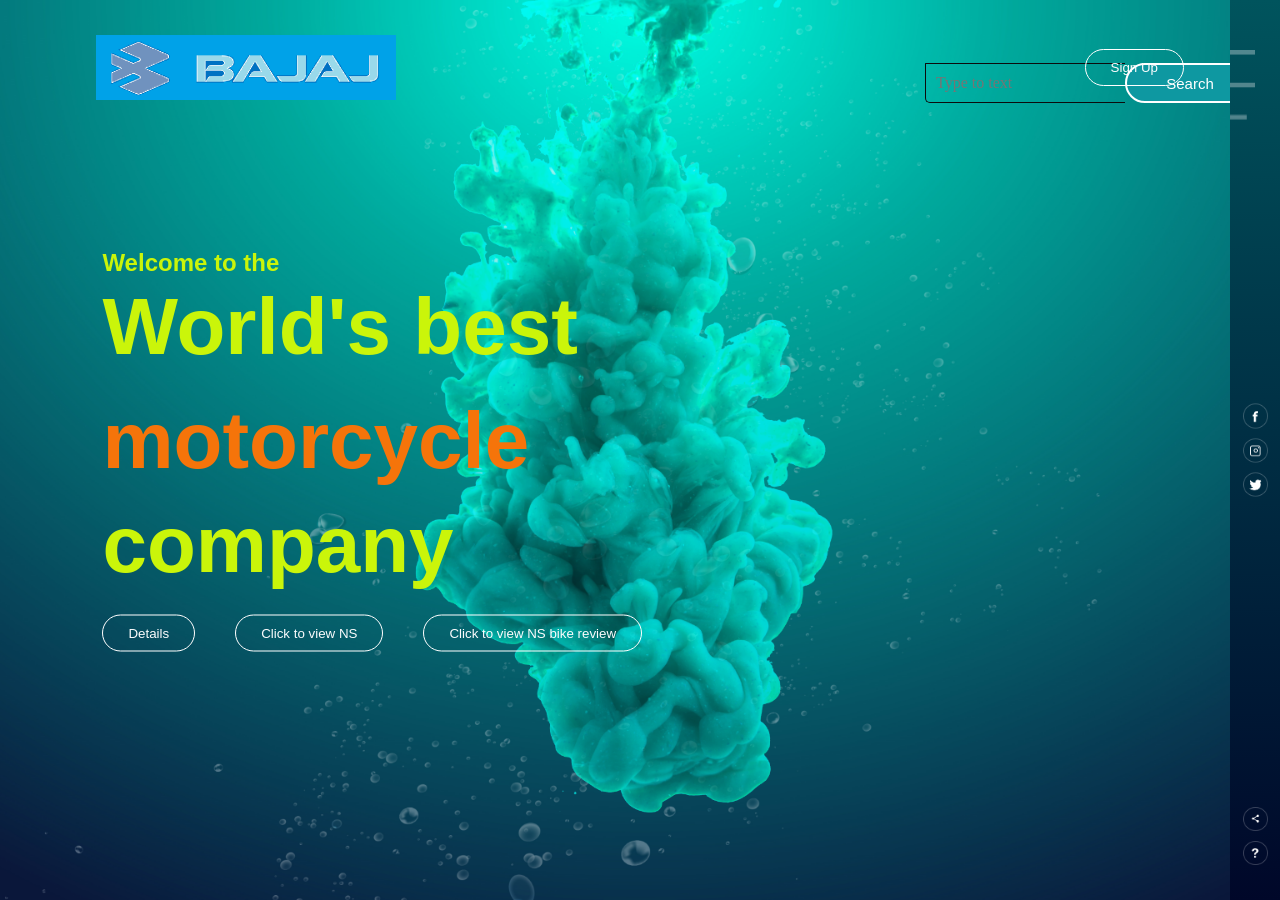
==== index.html @ 3f2576e8 "first commit" ====
<html>
    <head>
        <title>Webpage Desigining</title>
        <link rel="stylesheet" href="style.css">
    </head>
    <body>
        <div class="hero">
            <div class="navbar">
                <img src="logo.png" class="logo">
                <a href="https://khemrajshrestha.blogspot.com/"><button type="button">Sign Up</button></a>
            </div>
            <div class="menu">
                <ul>
                    <li>
                        <a href="https://www.bajajauto.com/bikes/pulsar/pulsar-ns200"><h3>HOME</h3></a><br>
                        <a href="https://www.bajajauto.com/about-us/the-company"><h3>ABOUT</h3></a><br>
                        <a href="https://www.bikedekho.com/bajaj/bajaj-pulsar-200-ns/service-cost"><h3>SERVICE</h3></a><br>
                        <a href="https://www.zigwheels.com/gallery/bikes-slideshow/bajaj-pulsar-200ns-design-details-exclusive-images/12413/1"><h3>DESIGN</h3></a><br>
                        <a href="https://www.bajajauto.com/contact-us"><h3>CONTACT</h3></a><br>
                    </li>
                </ul>
            </div>
            <div class="search">
                <input class= "srch" type= "search" name= "" placeholder="Type to text">
                <a href= "#"> <button class= "btn">Search</button></a>
            </div>
            <div class="content1">
                <h2>Welcome to the</h2>
                <h1>World's best </h1><br>
                    <div class="content2"> <h1>motorcycle </h1></div>
                    <h1><br>company</h1>
                
               <a href="https://www.bajajauto.com/bikes/pulsar/pulsar-ns200/specifications"><button type="button">Details</button></a> &nbsp; &nbsp; &nbsp; &nbsp;
               <a href="bike.png"><button type="button">Click to view NS</button></a> &nbsp; &nbsp; &nbsp; &nbsp;
               <a href="https://youtu.be/N6CreW4mznw?t=99"><button type="button">Click to view NS bike review</button></a> 
            </div>
            <div class="side-bar">
                <img src="menu.png" class="menu">
                <div class="social-links">
                    <a href="https://www.facebook.com/"><img src="fb.png"></a>
                    <a href="https://www.instagram.com/accounts/login/"><img src="ig.png"></a>
                    <a href="https://twitter.com/i/flow/login"><img src="tw.png"></a>
                </div>
                <div class="useful-links">
                    <a href="https://www.insurancedekho.com/bike-insurance/bajaj/pulsar-ns200"><img src="share.png"></a>
                    <a href="https://nepal.globalbajaj.com/en/contactus"><img src="info.png"></a>
                </div>
            </div>
            <div class="bubble">
                <img src="bubble.png">
                <img src="bubble.png">
                <img src="bubble.png">
                <img src="bubble.png">
                <img src="bubble.png">
                <img src="bubble.png">
                <img src="bubble.png">
            </div>
        </div>
            </div>
        </section>
    </body>
</html>
---- style.css ----
*{
    margin: 0;
    padding: 0;
    font-family: sans-serif;
}

.hero{
    width: 100%;
    height: 100vh;
    background-image: url(background.png);
    background-size: cover;
    background-position: center;
    position: relative;
    overflow: hidden;
    background: linear-gradient(to top, rgba(0,0,0,0.5)100%, rgba(0,0,0,0.5)100%, url(background.png));
}

.logo{
    width: 300px;
    cursor: pointer;
}

.navbar{
    width: 85%;
    height: 15%;
    margin: auto;
    display: flex;
    align-items: center;
    justify-content: space-between;
}

.menu{
    width: 400px;
    float: left;
    height: 70px;
    text-align: center;
    padding-top: 10px;
    padding-right: 500px;
    }

    ul{
        float: left;
        display: flex;
        justify-content: center;
        align-items: center;
    }

    ul li{
        list-style: none;
        margin-left: 62px;
        margin-top: 27px;
        font-size: 14px;
        word-spacing: 12px;
    }

    ul li a{
        text-decoration: none;
        color:seashell;
        font-family: 'arial';
        font-weight: bold;
        transition: 0.4s ease-in-out;
        text-align: center;
        padding-left: 2500px;
    }

    ul li a:hover{
        color: #995896;
    }

    .search{
        width: 330px;
        float: left;
        margin-left: 400px;
        margin-top: -85px;
    }

    .srch{
        font-family: 'Times New Roman';
        width: 200px;
        height: 40px;
        background: transparent;
        border: 1px solid #0c0b0c;
        margin-top: 13px;
        color: rgb(14, 13, 13);
        border-right: 5px;
        font-size: 16px;
        float: left;
        padding: 10px;
        border-bottom-left-radius: 5px;
        border-top-left-radius: 1px;
    }

    .btn{
        width: 130px;
        height: 40px;
        background: #0e98a1;
        border: 2px solid #fff;
        margin-top: 13px;
        color: white;
        font-size: 15px;
    }

    .btn:focus{
        outline: none;

    }

    .srch:focus{
        outline: none;
    }

button:hover{
    background:#fbfc;
    color: #000;
}

button{
    color: #fbfcfd;
    padding: 10px 25px;
    background: transparent;
    border: 1px solid #fff;
    border-radius: 20px;
    outline: none;
    cursor: pointer;
}

.content1{
    color: #caf50a;
    position: absolute;
    top: 50%;
    left: 8%;
    transform: translateY(-50%);
    z-index: 2;
}

.content2{
    color: #f5740a;
    position: absolute;
    top: 50%;
    left: 8%;
    transform: translateY(-50%);
    z-index: 2;
    left:auto;
}

h1{
    font-size: 80px;
    margin: 10px 0 30px;
    line-height: 80px;
}

.side-bar{
    width: 50px;
    height: 100vh;
    background: linear-gradient(#00545d, #000729);
    position: absolute;
    right: 0;
    top: 0;
}

.menu{
    display: block;
    width: 25px;
    margin: 40px auto 0;
    cursor: pointer;
}

.social-links img, .useful-links img{
    width: 25px;
    margin: 5px auto;
    cursor: pointer;
}

.social-links{
    width: 50px;
    text-align: center;
    position: absolute;
    top: 50%;
    transform: translateY(-50%);
}

.useful-links{
    width: 50px;
    text-align: center;
    position: absolute;
    bottom: 30px;
}

.bubble img{
    width: 50px;
    animation: bubble 7s linear infinite;
}

.bubble{
    width: 100%;
    display: flex;
    align-items: center;
    justify-content: space-around;
    position: absolute;
    bottom: -70px;
}

@keyframes bubble{
    0%{
        transform: translateY(0);
        opacity: 0;

    }
    50%{
        opacity: 1;
        
    }
    70%{
        opacity: 1;
        
    }
    100%{
        transform: translateY(-80vh);
        opacity: 0;
        
    }
}

.bubble img:nth-child(1){
    animation-delay: 2s;
    width: 25px;
}

.bubble img:nth-child(2){
    animation-delay: 1s;
    width: 20px;
}

.bubble img:nth-child(3){
    animation-delay: 3s;
    width: 34px;
}

.bubble img:nth-child(4){
    animation-delay: 4.5s;
    width: 19px;
}

.bubble img:nth-child(5){
    animation-delay: 5.2s;
    width: 25px;
}

.bubble img:nth-child(6){
    animation-delay: 1.3s;
    width: 35px;
}

.bubble img:nth-child(7){
    animation-delay: 6s;
    width: 23px;
}
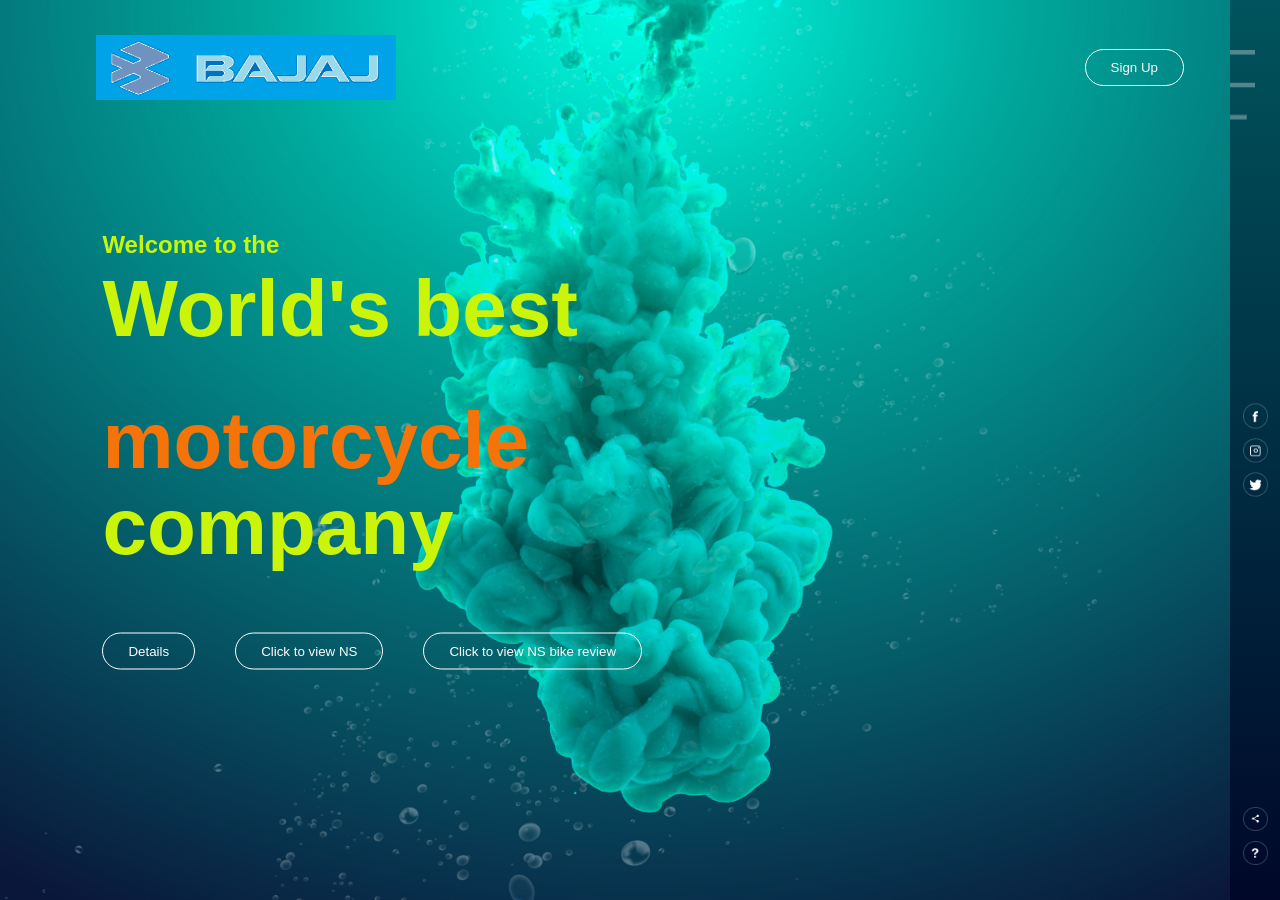
==== commit a20d8d9b: "first commit" ====
--- a/index.html
+++ b/index.html
@@ -6,8 +6,8 @@
     <body>
         <div class="hero">
             <div class="navbar">
-                <img src="logo.png" class="logo">
-                <a href="https://khemrajshrestha.blogspot.com/"><button type="button">Sign Up</button></a>
+                <a href="https://www.bajajauto.com/#1Page"><img src="logo.png" class="logo"></a>
+                <a href="file:///C:/Users/khemr/OneDrive/Desktop/sign-up/form.html"><button type="button">Sign Up</button></a>
             </div>
             <div class="menu">
                 <ul>
@@ -20,15 +20,11 @@
                     </li>
                 </ul>
             </div>
-            <div class="search">
-                <input class= "srch" type= "search" name= "" placeholder="Type to text">
-                <a href= "#"> <button class= "btn">Search</button></a>
-            </div>
             <div class="content1">
                 <h2>Welcome to the</h2>
                 <h1>World's best </h1><br>
                     <div class="content2"> <h1>motorcycle </h1></div>
-                    <h1><br>company</h1>
+                    <h1><br>company</h1> <br><br>
                 
                <a href="https://www.bajajauto.com/bikes/pulsar/pulsar-ns200/specifications"><button type="button">Details</button></a> &nbsp; &nbsp; &nbsp; &nbsp;
                <a href="bike.png"><button type="button">Click to view NS</button></a> &nbsp; &nbsp; &nbsp; &nbsp;
--- a/style.css
+++ b/style.css
@@ -67,29 +67,6 @@
         color: #995896;
     }
 
-    .search{
-        width: 330px;
-        float: left;
-        margin-left: 400px;
-        margin-top: -85px;
-    }
-
-    .srch{
-        font-family: 'Times New Roman';
-        width: 200px;
-        height: 40px;
-        background: transparent;
-        border: 1px solid #0c0b0c;
-        margin-top: 13px;
-        color: rgb(14, 13, 13);
-        border-right: 5px;
-        font-size: 16px;
-        float: left;
-        padding: 10px;
-        border-bottom-left-radius: 5px;
-        border-top-left-radius: 1px;
-    }
-
     .btn{
         width: 130px;
         height: 40px;
